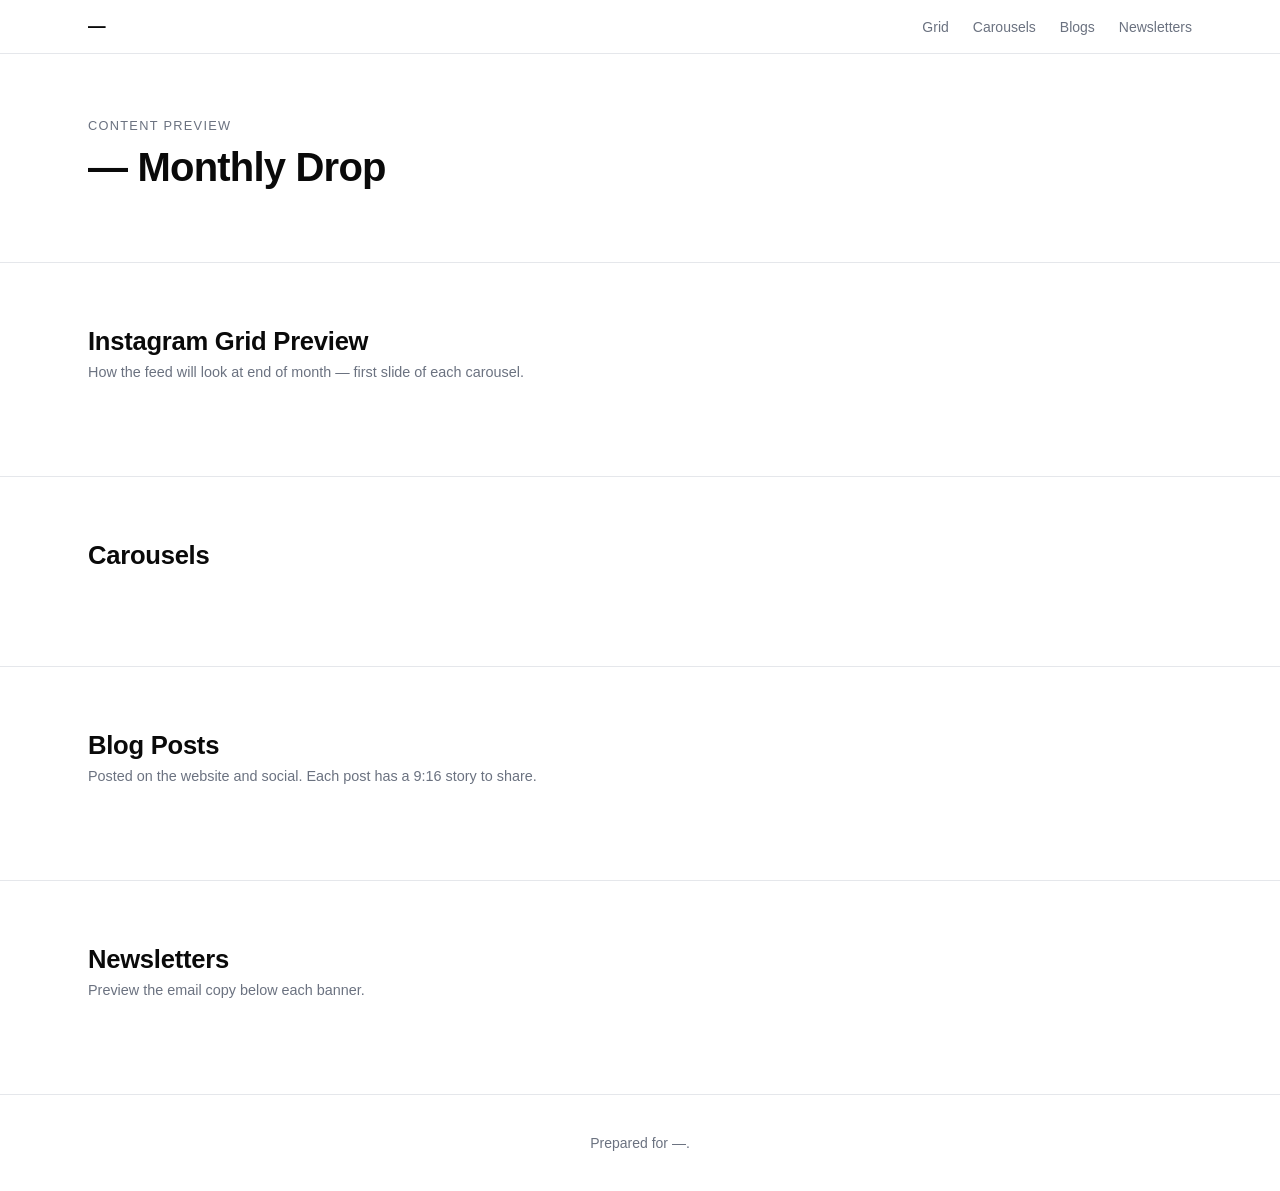
==== .agents/skills/monthly-drop-landing-page/template-html/index.html @ a66495fb "feat: replace Vite/React monthly-drop template with static HTML/CSS/JS docs.916.coordenadas.co serve" ====
<!doctype html>
<html lang="en">
<head>
  <meta charset="utf-8" />
  <meta name="viewport" content="width=device-width, initial-scale=1" />
  <title>{{CLIENT}} — Monthly Drop</title>
  <meta name="description" content="Monthly content drop preview: carousels, blog posts and newsletters." />
  <link rel="stylesheet" href="styles.css" />
</head>
<body>
  <header class="site-header">
    <div class="wrap header-inner">
      <div class="brand">
        <span class="brand-name" id="meta-client">—</span>
        <span class="brand-period" id="meta-period"></span>
      </div>
      <nav class="nav">
        <a href="#grid">Grid</a>
        <a href="#carousels">Carousels</a>
        <a href="#blogs">Blogs</a>
        <a href="#newsletters">Newsletters</a>
      </nav>
    </div>
  </header>

  <section class="intro wrap">
    <p class="eyebrow">Content Preview</p>
    <h1 id="hero-title">— Monthly Drop</h1>
    <p class="lede" id="hero-lede"></p>
    <div class="cta-row" id="hero-links"></div>
  </section>

  <section id="grid" class="section">
    <div class="wrap">
      <header class="section-head">
        <h2>Instagram Grid Preview</h2>
        <p>How the feed will look at end of month — first slide of each carousel.</p>
      </header>
      <div class="grid-preview" id="grid-preview"></div>
    </div>
  </section>

  <section id="carousels" class="section">
    <div class="wrap">
      <header class="section-head">
        <h2>Carousels</h2>
        <p id="carousels-subtitle"></p>
      </header>
      <div id="carousels-list" class="stack-16"></div>
    </div>
  </section>

  <section id="blogs" class="section">
    <div class="wrap">
      <header class="section-head">
        <h2>Blog Posts</h2>
        <p>Posted on the website and social. Each post has a 9:16 story to share.</p>
      </header>
      <div id="blogs-list" class="grid-2"></div>
    </div>
  </section>

  <section id="newsletters" class="section">
    <div class="wrap">
      <header class="section-head">
        <h2>Newsletters</h2>
        <p>Preview the email copy below each banner.</p>
      </header>
      <div id="newsletters-list" class="grid-2"></div>
    </div>
  </section>

  <footer class="site-footer">
    Prepared for <span id="footer-client">—</span>.
  </footer>

  <dialog id="lightbox" class="lightbox">
    <div class="lightbox-inner">
      <img id="lightbox-img" src="" alt="" />
      <button type="button" id="lightbox-download" class="icon-btn lightbox-download" aria-label="Download image" hidden>⬇</button>
      <button type="button" id="lightbox-close" class="icon-btn lightbox-close" aria-label="Close">✕</button>
    </div>
  </dialog>

  <script src="content.js"></script>
  <script src="app.js"></script>
</body>
</html>
---- .agents/skills/monthly-drop-landing-page/template-html/styles.css ----
/* Monthly Drop — plain CSS, no build step. Light/dark aware via prefers-color-scheme. */

:root {
  --bg: #ffffff;
  --fg: #0a0a0a;
  --muted-fg: #6b7280;
  --border: #e5e7eb;
  --card: #ffffff;
  --muted: #f4f4f5;
  --accent: #111827;
  --accent-fg: #ffffff;
}

@media (prefers-color-scheme: dark) {
  :root {
    --bg: #0a0a0a;
    --fg: #f4f4f5;
    --muted-fg: #9ca3af;
    --border: #27272a;
    --card: #141414;
    --muted: #1c1c1f;
    --accent: #f4f4f5;
    --accent-fg: #0a0a0a;
  }
}

* { box-sizing: border-box; }
body {
  margin: 0;
  background: var(--bg);
  color: var(--fg);
  font-family: -apple-system, BlinkMacSystemFont, "Segoe UI", Roboto, Helvetica, Arial, sans-serif;
  scroll-behavior: smooth;
}
.wrap { max-width: 72rem; margin: 0 auto; padding: 0 1.5rem; }

.site-header {
  position: sticky; top: 0; z-index: 40;
  background: color-mix(in srgb, var(--bg) 85%, transparent);
  backdrop-filter: blur(8px);
  border-bottom: 1px solid var(--border);
}
.header-inner { display: flex; align-items: center; justify-content: space-between; padding: 1rem 1.5rem; }
.brand { display: flex; align-items: baseline; gap: 0.5rem; }
.brand-name { font-weight: 600; font-size: 1.1rem; }
.brand-period { font-size: 0.875rem; color: var(--muted-fg); }
.nav { display: flex; gap: 1.5rem; font-size: 0.875rem; font-weight: 500; }
.nav a { color: var(--muted-fg); text-decoration: none; }
.nav a:hover { color: var(--fg); }
@media (max-width: 640px) { .nav { display: none; } }

.intro { padding: 4rem 1.5rem 3rem; }
.eyebrow { font-size: 0.8rem; text-transform: uppercase; letter-spacing: 0.1em; color: var(--muted-fg); margin: 0; }
.intro h1 { margin: 0.75rem 0 0; font-size: 2.5rem; font-weight: 600; letter-spacing: -0.02em; }
.lede { margin-top: 1rem; max-width: 42rem; color: var(--muted-fg); font-size: 1.05rem; }
.cta-row { margin-top: 1.5rem; display: flex; flex-wrap: wrap; gap: 0.75rem; }

.btn {
  display: inline-flex; align-items: center; gap: 0.4rem;
  padding: 0.55rem 1rem; border-radius: 0.5rem;
  font-size: 0.875rem; font-weight: 500; text-decoration: none;
  background: var(--accent); color: var(--accent-fg); border: 1px solid var(--accent);
}
.btn-outline { background: transparent; color: var(--fg); border-color: var(--border); }

.section { border-top: 1px solid var(--border); padding: 4rem 0; }
.section-head { margin-bottom: 2rem; }
.section-head h2 { font-size: 1.6rem; font-weight: 600; letter-spacing: -0.01em; margin: 0; }
.section-head p { margin: 0.5rem 0 0; max-width: 42rem; color: var(--muted-fg); font-size: 0.9rem; }

.grid-preview {
  max-width: 28rem; margin: 0 auto;
  display: grid; grid-template-columns: repeat(3, 1fr); gap: 2px;
}
.grid-preview button { padding: 0; border: 0; background: none; cursor: pointer; }

/* Clickable image wrapper — a div with role="button", not a real <button>,
   because it may contain a real download <button> and buttons can't nest. */
.img-clickable { display: block; width: 100%; cursor: pointer; }
.img-clickable:focus-visible { outline: 2px solid var(--accent); outline-offset: 2px; border-radius: 0.375rem; }

.img-box {
  position: relative; width: 100%; overflow: hidden; border-radius: 0.375rem;
  background: var(--muted);
}
.img-box img { display: block; width: 100%; height: 100%; object-fit: cover; }
.img-box.aspect-square { aspect-ratio: 1 / 1; }
.img-box.aspect-portrait { aspect-ratio: 9 / 16; }
.img-box.aspect-landscape { aspect-ratio: 16 / 9; }
.img-box.aspect-post { aspect-ratio: 4 / 5; }
.img-box .placeholder {
  height: 100%; display: flex; align-items: center; justify-content: center;
  font-size: 0.75rem; font-weight: 500; color: var(--muted-fg);
}
.icon-btn {
  position: absolute; z-index: 5; display: flex; align-items: center; justify-content: center;
  width: 1.75rem; height: 1.75rem; border-radius: 999px; border: 0; cursor: pointer;
  background: rgba(0,0,0,0.6); color: #fff; opacity: 0; transition: opacity 0.15s;
}
.img-box:hover .icon-btn, .img-box:focus-within .icon-btn { opacity: 1; }
.icon-btn.top-right { top: 0.35rem; right: 0.35rem; }

article.carousel-block { }
.carousel-block-head { display: flex; align-items: baseline; justify-content: space-between; margin-bottom: 1rem; }
.carousel-block-head .eyebrow { margin: 0; }
.carousel-block-head h3 { margin: 0.2rem 0 0; font-size: 1.15rem; font-weight: 600; }
.carousel-block-head .count { font-size: 0.75rem; color: var(--muted-fg); }
.stack-16 > * + * { margin-top: 4rem; }

.carousel-scroller {
  display: flex; gap: 0.75rem; overflow-x: auto; scroll-snap-type: x mandatory;
  padding-bottom: 0.5rem; -webkit-overflow-scrolling: touch;
}
.carousel-scroller::-webkit-scrollbar { height: 6px; }
.carousel-scroller .slide {
  flex: 0 0 70%; scroll-snap-align: start; padding: 0; border: 0; background: none; cursor: pointer;
}
@media (min-width: 640px) { .carousel-scroller .slide { flex-basis: 33%; } }
@media (min-width: 768px) { .carousel-scroller .slide { flex-basis: 24%; } }
.carousel-nav { display: flex; gap: 0.5rem; margin-top: 0.5rem; }
.carousel-nav button {
  width: 2rem; height: 2rem; border-radius: 999px; border: 1px solid var(--border);
  background: var(--card); cursor: pointer; font-size: 0.9rem;
}
.caption { margin-top: 1rem; max-width: 48rem; white-space: pre-line; font-size: 0.875rem; color: var(--muted-fg); }

.grid-2 { display: grid; gap: 2rem; grid-template-columns: 1fr; }
@media (min-width: 768px) { .grid-2 { grid-template-columns: 1fr 1fr; } }

.blog-card { border: 1px solid var(--border); border-radius: 0.75rem; background: var(--card); padding: 1rem; }
.blog-card .row { display: flex; gap: 1rem; }
.blog-card .row .banner-col { flex: 1; }
.blog-card .row .story-col { width: 5rem; flex-shrink: 0; padding: 0; border: 0; background: none; cursor: pointer; }
.blog-card .body { margin-top: 1rem; }
.blog-card h3 { margin: 0.2rem 0 0; font-size: 1.05rem; font-weight: 600; }
.blog-card .preview { margin-top: 0.5rem; color: var(--muted-fg); font-size: 0.875rem;
  display: -webkit-box; -webkit-line-clamp: 3; -webkit-box-orient: vertical; overflow: hidden; }

.newsletter-card { display: flex; flex-direction: column; }
.newsletter-card h3 { margin: 0.2rem 0 0.75rem; font-size: 1.05rem; font-weight: 600; }
.newsletter-card .banner-btn { padding: 0; border: 1px solid var(--border); border-radius: 0.75rem; overflow: hidden; background: var(--card); cursor: pointer; position: relative; }
.newsletter-card .banner-btn img { display: block; width: 100%; height: auto; }
.newsletter-card .banner-btn:focus-visible { outline: 2px solid var(--accent); outline-offset: 2px; }
.email-preview { margin-top: 1rem; border: 1px solid var(--border); border-radius: 0.75rem; background: var(--muted); padding: 1rem; }
.email-preview .email-head { display: flex; align-items: center; justify-content: space-between; margin-bottom: 0.75rem; font-size: 0.75rem; color: var(--muted-fg); }
.email-preview .email-head button { border: 0; background: none; color: var(--muted-fg); cursor: pointer; font-size: 0.75rem; }
.email-preview .email-body { white-space: pre-wrap; font-size: 0.875rem; line-height: 1.6; }
.newsletter-card .btn { margin-top: 0.75rem; width: 100%; justify-content: center; }
.story-row { margin-top: 0.75rem; display: flex; align-items: center; justify-content: space-between; gap: 1rem; }
.story-row p { margin: 0; font-size: 0.875rem; color: var(--muted-fg); }
.story-row button { width: 4rem; flex-shrink: 0; padding: 0; border: 0; background: none; cursor: pointer; }

.site-footer { border-top: 1px solid var(--border); padding: 2.5rem 0; text-align: center; font-size: 0.875rem; color: var(--muted-fg); }

.lightbox { border: 0; padding: 0; background: transparent; max-width: 48rem; width: 90vw; }
.lightbox::backdrop { background: rgba(0,0,0,0.75); }
.lightbox-inner { position: relative; background: #000; border-radius: 0.75rem; overflow: hidden; }
.lightbox-inner img { display: block; width: 100%; max-height: 85vh; object-fit: contain; margin: 0 auto; }
.lightbox-close, .lightbox-download { top: 0.75rem; }
.lightbox-close { right: 0.75rem; opacity: 1; }
.lightbox-download { right: 3rem; opacity: 1; }
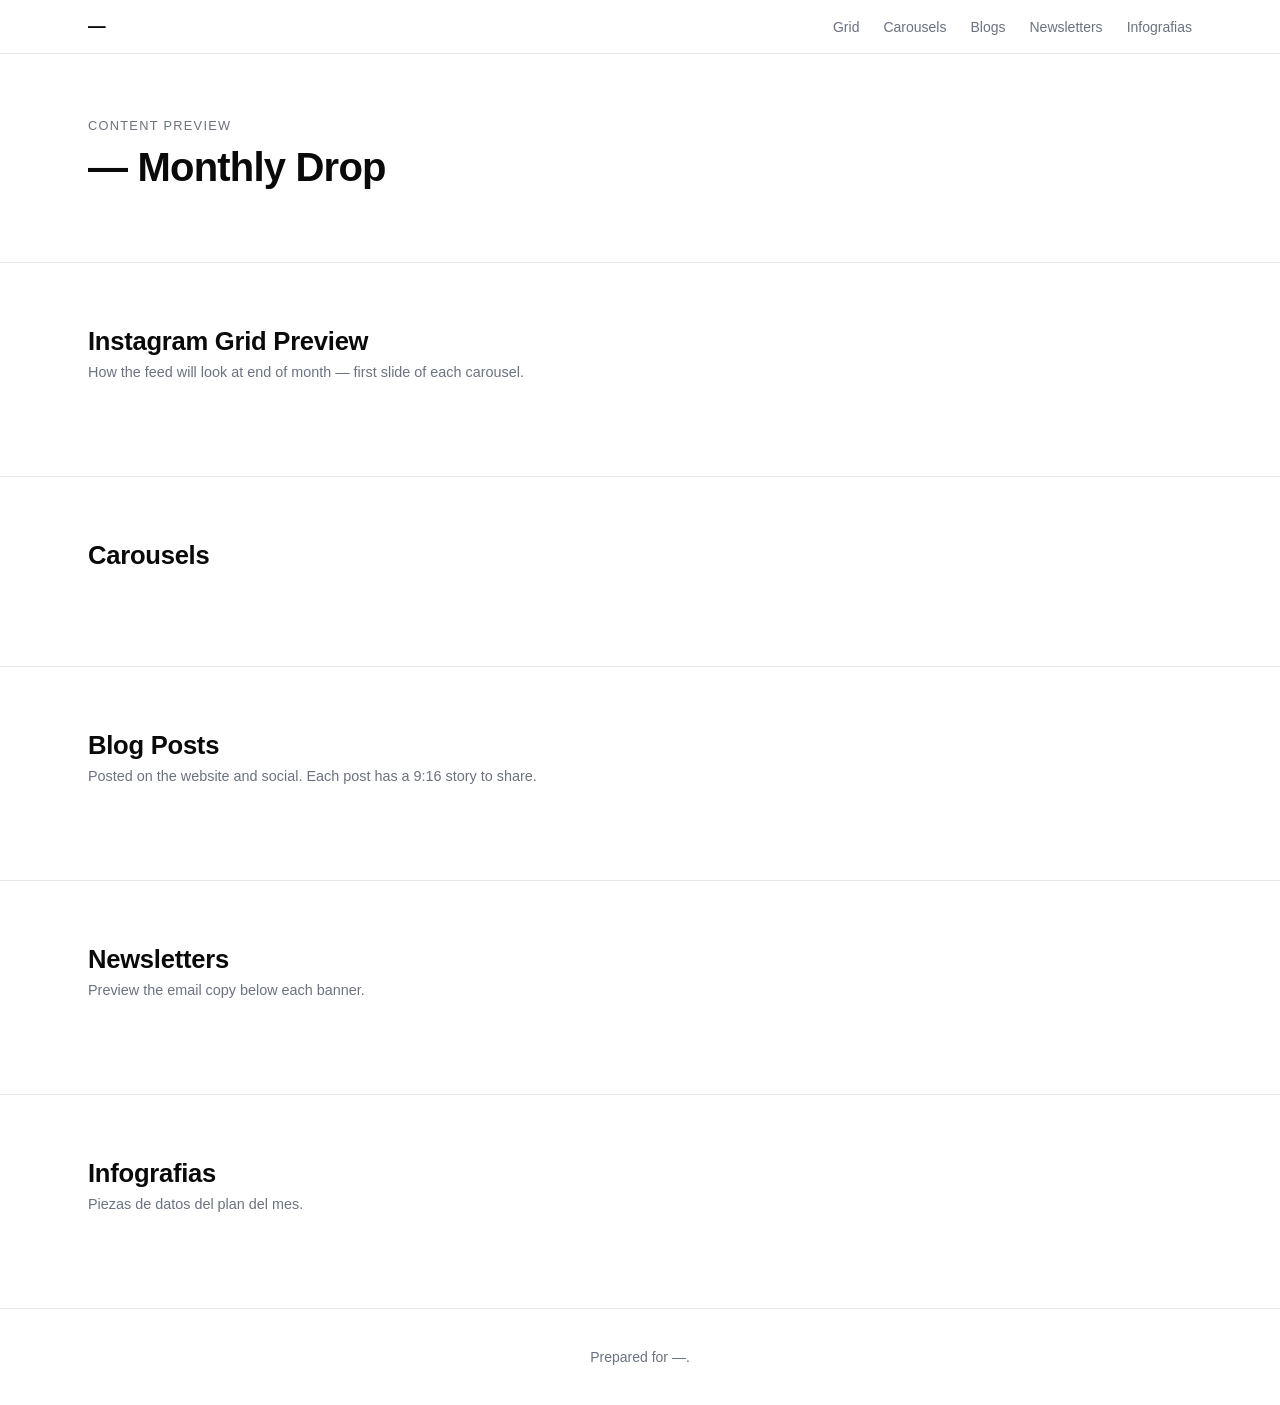
==== commit 642a8223: "landing template: render infographics section" ====
--- a/.agents/skills/monthly-drop-landing-page/template-html/index.html
+++ b/.agents/skills/monthly-drop-landing-page/template-html/index.html
@@ -19,6 +19,7 @@
         <a href="#carousels">Carousels</a>
         <a href="#blogs">Blogs</a>
         <a href="#newsletters">Newsletters</a>
+        <a href="#infographics">Infografias</a>
       </nav>
     </div>
   </header>
@@ -70,6 +71,17 @@
     </div>
   </section>
 
+
+  <section id="infographics" class="section">
+    <div class="wrap">
+      <header class="section-head">
+        <h2>Infografias</h2>
+        <p>Piezas de datos del plan del mes.</p>
+      </header>
+      <div id="infographics-list" class="grid-2"></div>
+    </div>
+  </section>
+
   <footer class="site-footer">
     Prepared for <span id="footer-client">—</span>.
   </footer>
